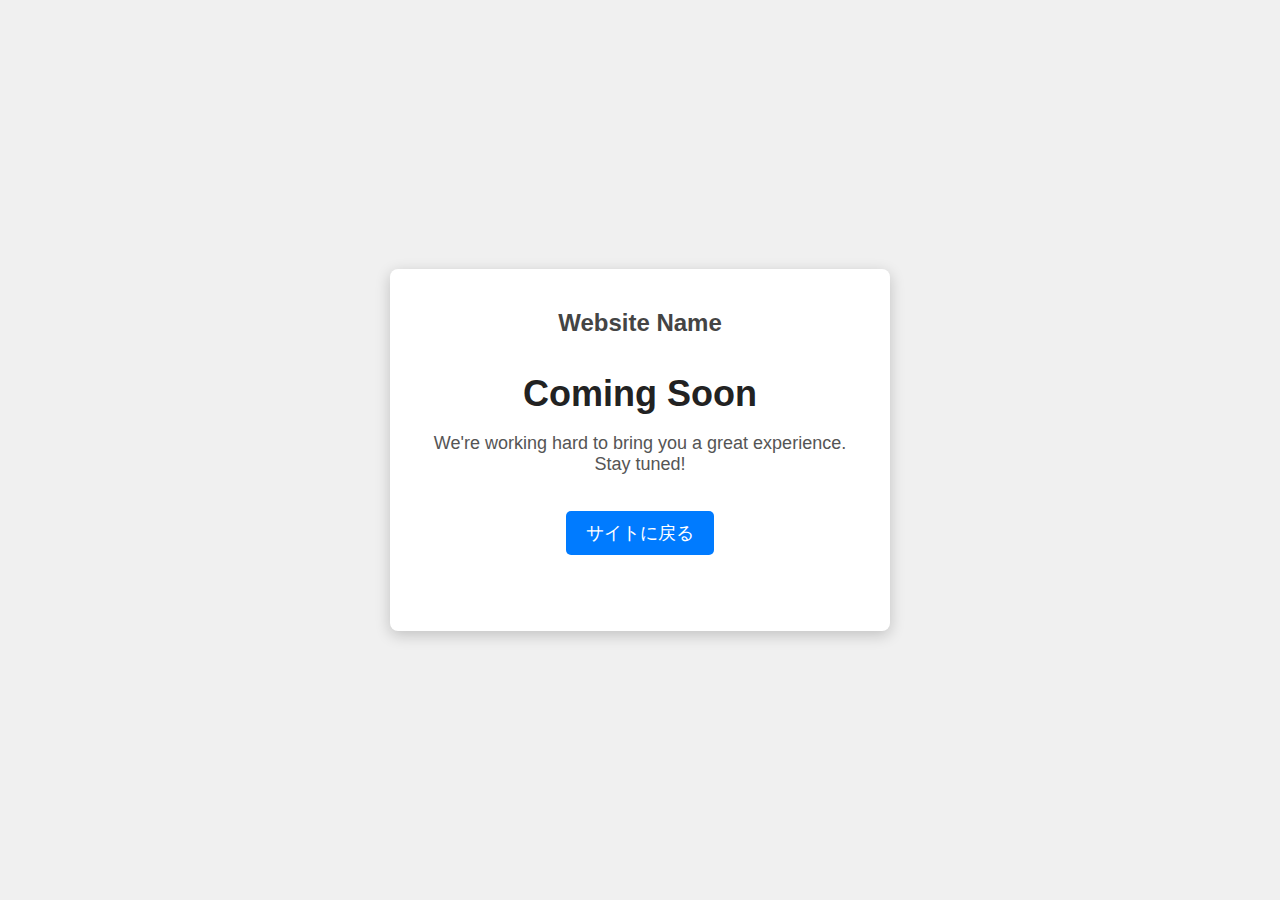
==== index1.html @ e32f62f7 "Add files via upload" ====
<!DOCTYPE html>
<html lang="en">
<head>
    <meta charset="UTF-8">
    <meta name="viewport" content="width=device-width, initial-scale=1.0">
    <title>Coming Soon</title>
    <link rel="stylesheet" href="style1.css">
</head>
<body>
    <div class="container">
        <header>
            <h1 class="site-name">Website Name</h1>
        </header>
        <main>
            <h2 class="coming-soon">Coming Soon</h2>
            <p class="message">We're working hard to bring you a great experience. Stay tuned!</p>
            <a href="index.html" class="visit-button">サイトに戻る</a>
        </main>
            </div>
        </footer>
    </div>
</body>
</html>
---- style1.css ----
* {
    margin: 0;
    padding: 0;
    box-sizing: border-box;
}

body {
    font-family: Arial, sans-serif;
    background-color: #f0f0f0;
    display: flex;
    justify-content: center;
    align-items: center;
    min-height: 100vh;
    color: #333;
    padding: 20px;
}

.container {
    text-align: center;
    padding: 5vh 3vw;
    width: 90vw;
    max-width: 500px;
    background: #ffffff;
    box-shadow: 0 4px 15px rgba(0, 0, 0, 0.2);
    border-radius: 8px;
}

header .site-name {
    font-size: 5vw;
    font-size: 24px;
    font-weight: bold;
    color: #444;
    margin-bottom: 4vh;
}

.coming-soon {
    font-size: 7vw;
    font-size: 36px;
    font-weight: bold;
    color: #222;
    margin-bottom: 2vh;
}

.message {
    font-size: 4vw;
    font-size: 18px;
    color: #555;
    margin-bottom: 4vh;
}

footer .social-icons {
    display: flex;
    justify-content: center;
    gap: 4vw;
}

footer .social-icons a img {
    width: 6vw;
    max-width: 24px;
    filter: grayscale(100%);
    transition: filter 0.3s;
}

footer .social-icons a img:hover {
    filter: none;
}

/* メディアクエリ */
@media (min-width: 768px) {
    .container {
        padding: 40px;
        width: 50vw;
        max-width: 500px;
    }

    header .site-name {
        font-size: 24px;
    }

    .coming-soon {
        font-size: 36px;
    }

    .message {
        font-size: 18px;
    }

    footer .social-icons a img {
        width: 24px;
    }
}

.visit-button {
    display: inline-block;
    padding: 10px 20px;
    font-size: 4vw;
    font-size: 18px;
    color: #fff;
    background-color: #007BFF;
    text-decoration: none;
    border-radius: 5px;
    transition: background-color 0.3s;
    margin-bottom: 4vh;
}

.visit-button:hover {
    background-color: #0056b3;
}
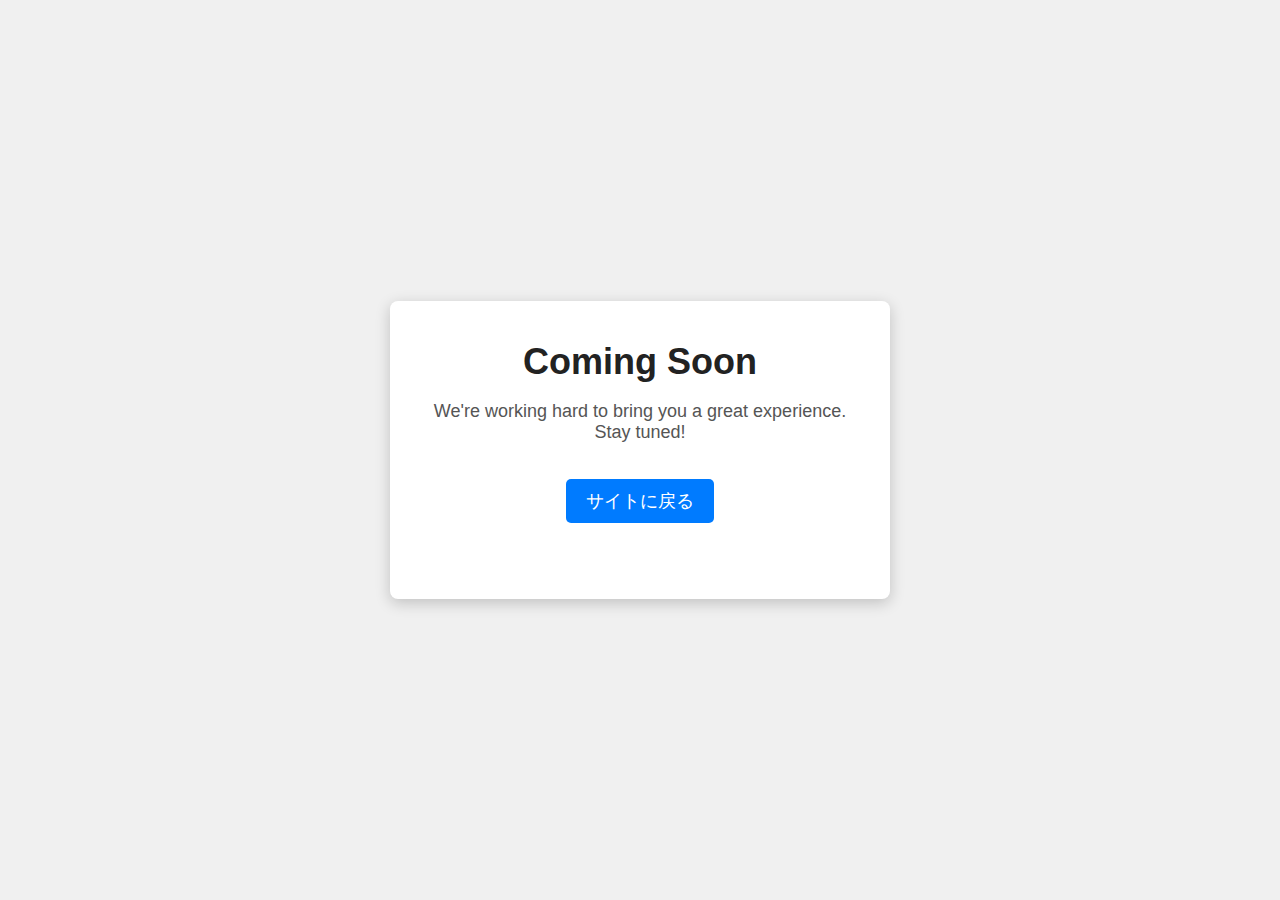
==== commit 4b99caff: "Add files via upload" ====
--- a/index1.html
+++ b/index1.html
@@ -8,9 +8,6 @@
 </head>
 <body>
     <div class="container">
-        <header>
-            <h1 class="site-name">Website Name</h1>
-        </header>
         <main>
             <h2 class="coming-soon">Coming Soon</h2>
             <p class="message">We're working hard to bring you a great experience. Stay tuned!</p>
